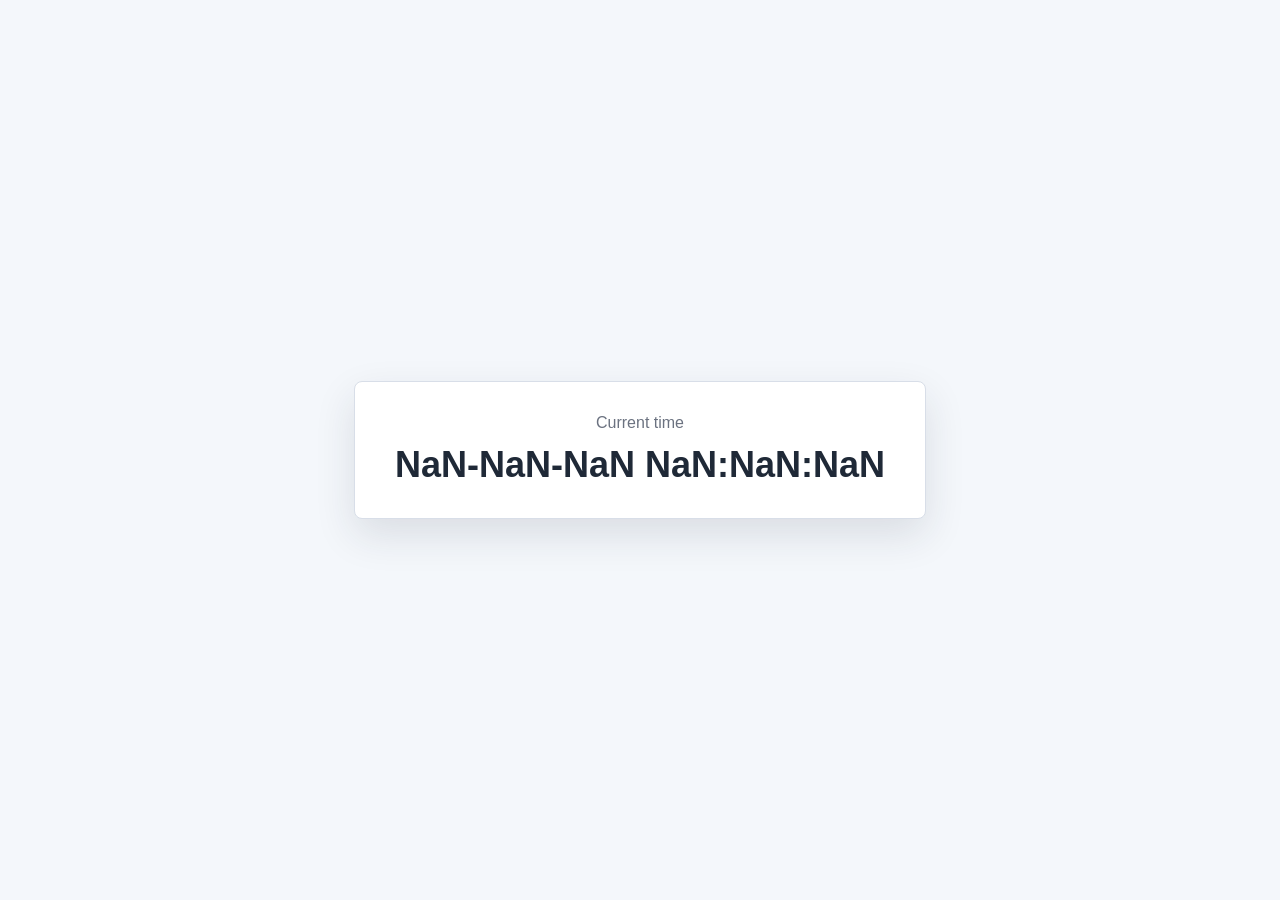
==== src/main/resources/templates/time.html @ d5bd64de "Add Thymeleaf templates and timezone cookie support" ====
<!DOCTYPE html>
<html xmlns:th="http://www.thymeleaf.org" lang="en">
<head>
    <meta charset="UTF-8">
    <meta name="viewport" content="width=device-width, initial-scale=1.0">
    <title>Current Time</title>
    <style>
        body {
            min-height: 100vh;
            margin: 0;
            display: flex;
            align-items: center;
            justify-content: center;
            font-family: Arial, sans-serif;
            background: #f4f7fb;
            color: #1f2937;
        }

        main {
            padding: 32px 40px;
            border: 1px solid #d8dee8;
            border-radius: 8px;
            background: #ffffff;
            box-shadow: 0 16px 40px rgba(31, 41, 55, 0.12);
            text-align: center;
        }

        p {
            margin: 0 0 12px;
            font-size: 16px;
            color: #6b7280;
        }

        time {
            display: block;
            font-size: 36px;
            font-weight: 700;
        }
    </style>
</head>
<body>
<main>
    <p>Current time</p>
    <time id="clock" th:text="${time}"></time>
</main>

<script>
    const clock = document.getElementById("clock");
    const parts = clock.textContent.trim().split(" ");
    let currentTime = new Date(parts[0] + "T" + parts[1]);
    const timezone = parts.slice(2).join(" ");

    setInterval(function () {
        currentTime.setSeconds(currentTime.getSeconds() + 1);

        const year = currentTime.getFullYear();
        const month = String(currentTime.getMonth() + 1).padStart(2, "0");
        const day = String(currentTime.getDate()).padStart(2, "0");
        const hours = String(currentTime.getHours()).padStart(2, "0");
        const minutes = String(currentTime.getMinutes()).padStart(2, "0");
        const seconds = String(currentTime.getSeconds()).padStart(2, "0");

        clock.textContent = year + "-" + month + "-" + day + " " +
            hours + ":" + minutes + ":" + seconds + " " + timezone;
    }, 1000);
</script>
</body>
</html>
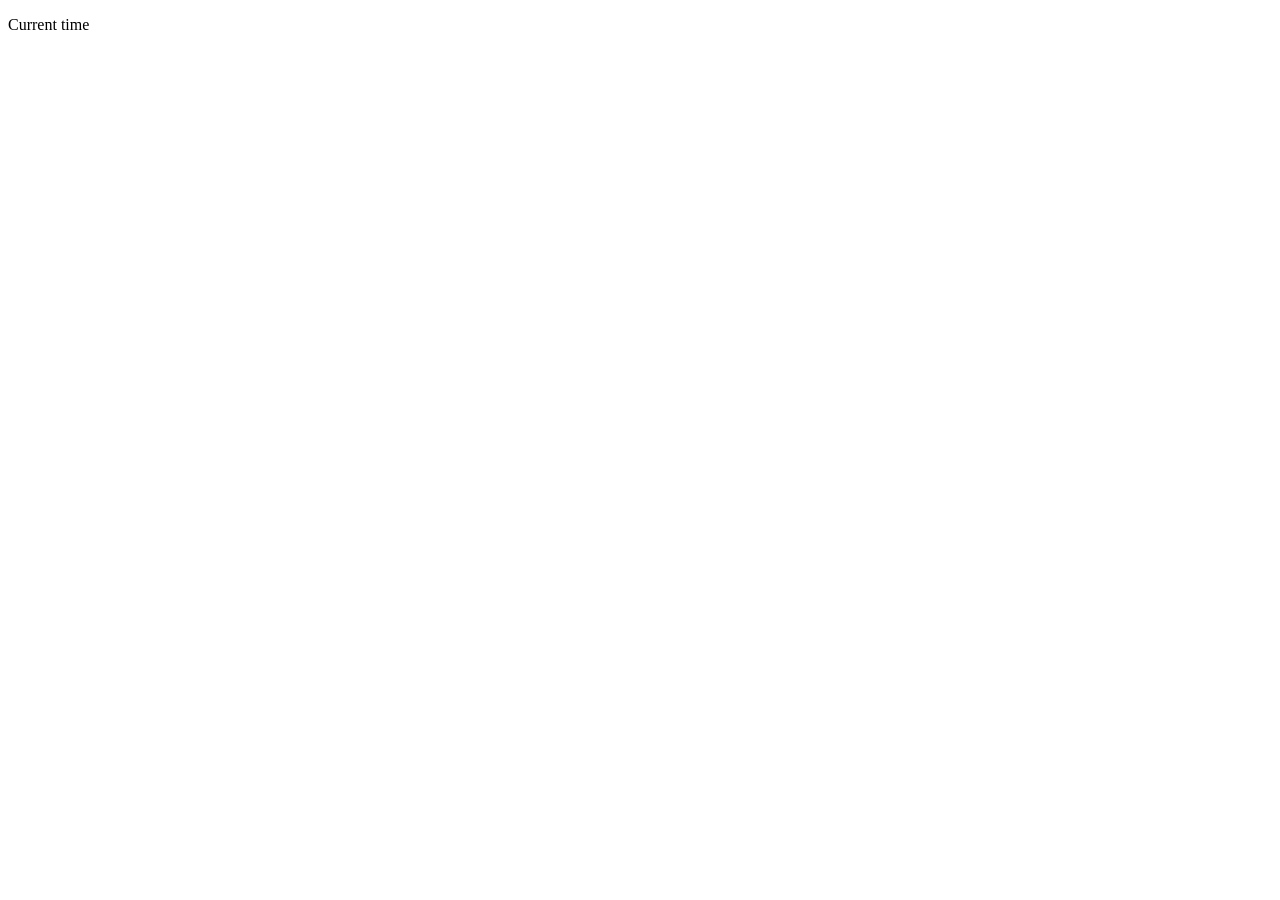
==== commit 8d070ff5: "Separate CSS and JS for Thymeleaf pages" ====
--- a/src/main/resources/templates/time.html
+++ b/src/main/resources/templates/time.html
@@ -4,39 +4,7 @@
     <meta charset="UTF-8">
     <meta name="viewport" content="width=device-width, initial-scale=1.0">
     <title>Current Time</title>
-    <style>
-        body {
-            min-height: 100vh;
-            margin: 0;
-            display: flex;
-            align-items: center;
-            justify-content: center;
-            font-family: Arial, sans-serif;
-            background: #f4f7fb;
-            color: #1f2937;
-        }
-
-        main {
-            padding: 32px 40px;
-            border: 1px solid #d8dee8;
-            border-radius: 8px;
-            background: #ffffff;
-            box-shadow: 0 16px 40px rgba(31, 41, 55, 0.12);
-            text-align: center;
-        }
-
-        p {
-            margin: 0 0 12px;
-            font-size: 16px;
-            color: #6b7280;
-        }
-
-        time {
-            display: block;
-            font-size: 36px;
-            font-weight: 700;
-        }
-    </style>
+    <link rel="stylesheet" th:href="@{/css/time.css}">
 </head>
 <body>
 <main>
@@ -44,25 +12,6 @@
     <time id="clock" th:text="${time}"></time>
 </main>
 
-<script>
-    const clock = document.getElementById("clock");
-    const parts = clock.textContent.trim().split(" ");
-    let currentTime = new Date(parts[0] + "T" + parts[1]);
-    const timezone = parts.slice(2).join(" ");
-
-    setInterval(function () {
-        currentTime.setSeconds(currentTime.getSeconds() + 1);
-
-        const year = currentTime.getFullYear();
-        const month = String(currentTime.getMonth() + 1).padStart(2, "0");
-        const day = String(currentTime.getDate()).padStart(2, "0");
-        const hours = String(currentTime.getHours()).padStart(2, "0");
-        const minutes = String(currentTime.getMinutes()).padStart(2, "0");
-        const seconds = String(currentTime.getSeconds()).padStart(2, "0");
-
-        clock.textContent = year + "-" + month + "-" + day + " " +
-            hours + ":" + minutes + ":" + seconds + " " + timezone;
-    }, 1000);
-</script>
+<script th:src="@{/js/time.js}"></script>
 </body>
 </html>
